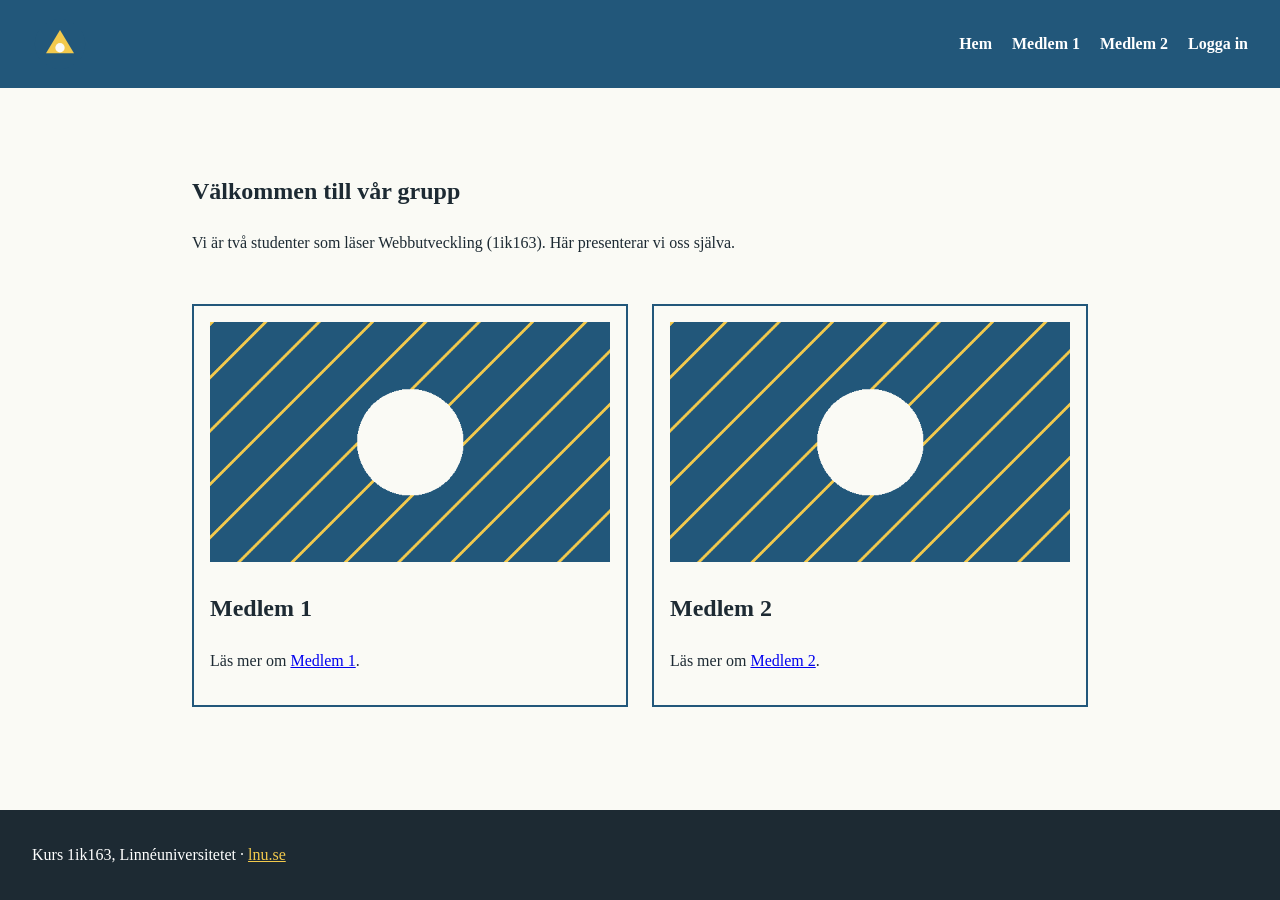
==== efternamn1_efternamn2_assigs/index.html @ d9106d4e "första" ====
<!DOCTYPE html>
<html lang="sv">
<head>
  <meta charset="UTF-8">
  <meta name="viewport" content="width=device-width, initial-scale=1">
  <title>Hem – Vår grupp</title>
  <link rel="stylesheet" href="css/style.css">
</head>
<body>
  <header class="site-header">
    <img src="img/logo.svg" alt="Gruppens logotyp (SVG)" class="logo">
    <nav>
      <a href="index.html">Hem</a>
      <a href="person1.html">Medlem 1</a>
      <a href="person2.html">Medlem 2</a>
      <a href="login.html">Logga in</a>
    </nav>
  </header>
  <main class="content">
    <section class="hero">
      <h1>Välkommen till vår grupp</h1>
      <p>Vi är två studenter som läser Webbutveckling (1ik163). Här presenterar vi oss själva.</p>
    </section>
    <section class="cards">
      <article><img src="img/photo.png" alt="Gruppbild (PNG)"><h2>Medlem 1</h2><p>Läs mer om <a href="person1.html">Medlem 1</a>.</p></article>
      <article><img src="img/photo.png" alt="Gruppbild (PNG)"><h2>Medlem 2</h2><p>Läs mer om <a href="person2.html">Medlem 2</a>.</p></article>
    </section>
  </main>
  <footer class="site-footer">
    <p>Kurs 1ik163, Linnéuniversitetet · <a href="https://lnu.se" target="_blank" rel="noopener">lnu.se</a></p>
  </footer>
  
</body>
</html>
---- efternamn1_efternamn2_assigs/css/style.css ----
:root{--blue:#22577a;--gold:#f2c94c;--bg:#fafaf5;--text:#1d2a33;}
*{box-sizing:border-box}
body{margin:0;font-family:Georgia,serif;line-height:1.6;color:var(--text);background:var(--bg);display:flex;flex-direction:column;min-height:100vh}
.site-header{display:flex;align-items:center;justify-content:space-between;flex-wrap:wrap;gap:1rem;padding:1rem 2rem;background:var(--blue)}
.logo{width:56px;height:56px}
nav{display:flex;gap:1.25rem;flex-wrap:wrap}
nav a{color:#fff;text-decoration:none;font-weight:bold}
nav a:hover,nav a:focus{color:var(--gold);text-decoration:underline}
.content{flex:1;width:100%;max-width:960px;margin:0 auto;padding:2rem}
.hero{padding:2rem 0}
.cards{display:grid;grid-template-columns:repeat(auto-fit,minmax(260px,1fr));gap:1.5rem}
.cards article{padding:1rem;border:2px solid var(--blue)}
img{max-width:100%;height:auto}
.portrait{max-width:320px;display:block;margin:1rem 0}
.table-wrap{overflow-x:auto}
table{border-collapse:collapse;width:100%}
th,td{border:1px solid var(--blue);padding:.5rem .75rem;text-align:left}
th{background:var(--blue);color:#fff}
.login{display:grid;gap:.5rem;max-width:380px}
.login input{padding:.5rem;font-size:1rem}
.login button{padding:.6rem;font-size:1rem;background:var(--blue);color:#fff;border:0;cursor:pointer}
.login button:focus,.login input:focus,a:focus{outline:3px solid var(--gold)}
#message.ok{color:#1b7f3b}
#message.error{color:#b3261e}
.site-footer{padding:1rem 2rem;background:var(--text);color:#fff}
.site-footer a{color:var(--gold)}
@media (max-width:600px){
  .site-header{flex-direction:column;align-items:flex-start;padding:1rem}
  .content{padding:1rem}
}
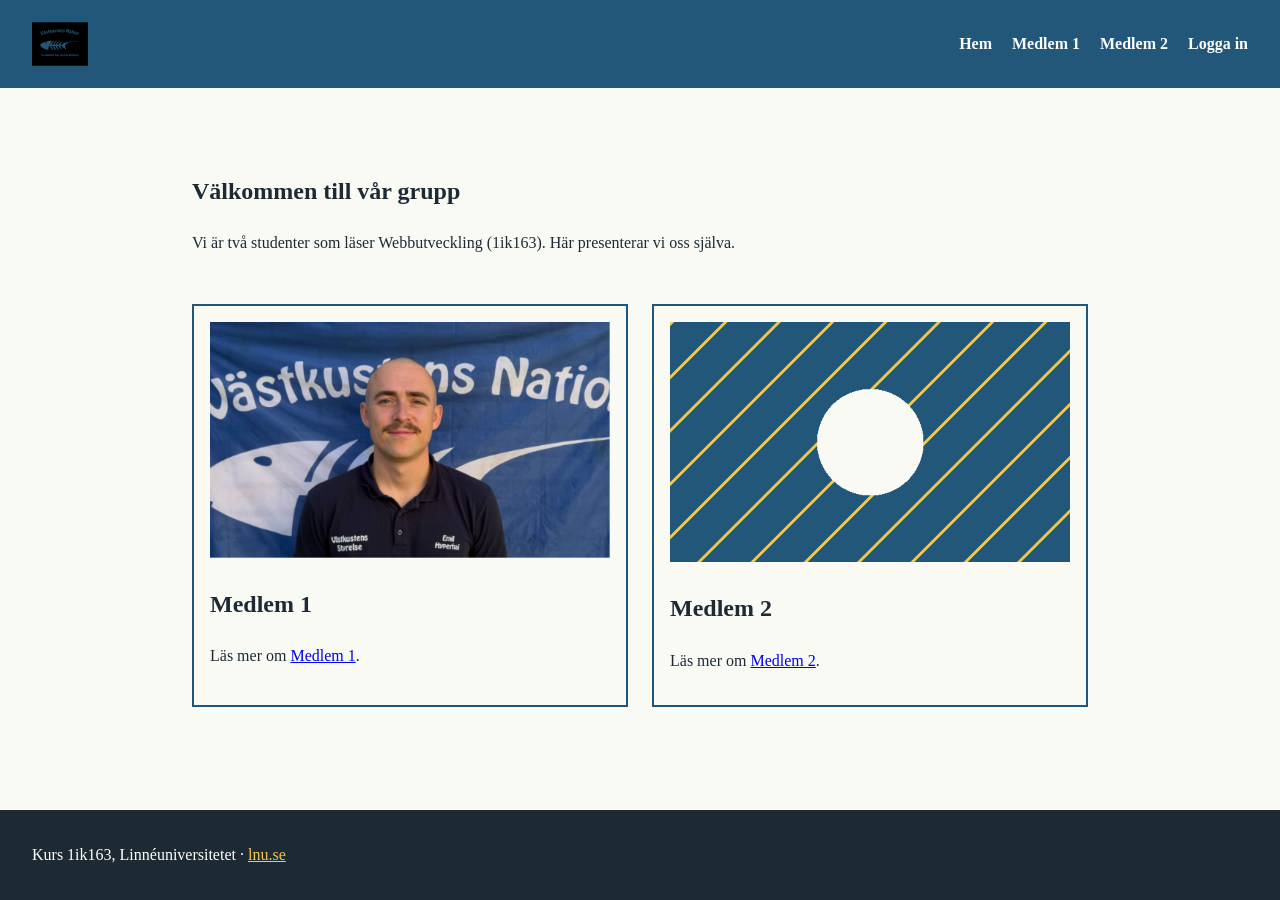
==== commit dbb17767: "lade till bilder" ====
--- a/efternamn1_efternamn2_assigs/index.html
+++ b/efternamn1_efternamn2_assigs/index.html
@@ -8,7 +8,7 @@
 </head>
 <body>
   <header class="site-header">
-    <img src="img/logo.svg" alt="Gruppens logotyp (SVG)" class="logo">
+    <img src="img/images.svg" alt="Gruppens logotyp (SVG)" class="logo">
     <nav>
       <a href="index.html">Hem</a>
       <a href="person1.html">Medlem 1</a>
@@ -22,7 +22,7 @@
       <p>Vi är två studenter som läser Webbutveckling (1ik163). Här presenterar vi oss själva.</p>
     </section>
     <section class="cards">
-      <article><img src="img/photo.png" alt="Gruppbild (PNG)"><h2>Medlem 1</h2><p>Läs mer om <a href="person1.html">Medlem 1</a>.</p></article>
+      <article><img src="img/person1.png" alt="Gruppbild (PNG)"><h2>Medlem 1</h2><p>Läs mer om <a href="person1.html">Medlem 1</a>.</p></article>
       <article><img src="img/photo.png" alt="Gruppbild (PNG)"><h2>Medlem 2</h2><p>Läs mer om <a href="person2.html">Medlem 2</a>.</p></article>
     </section>
   </main>
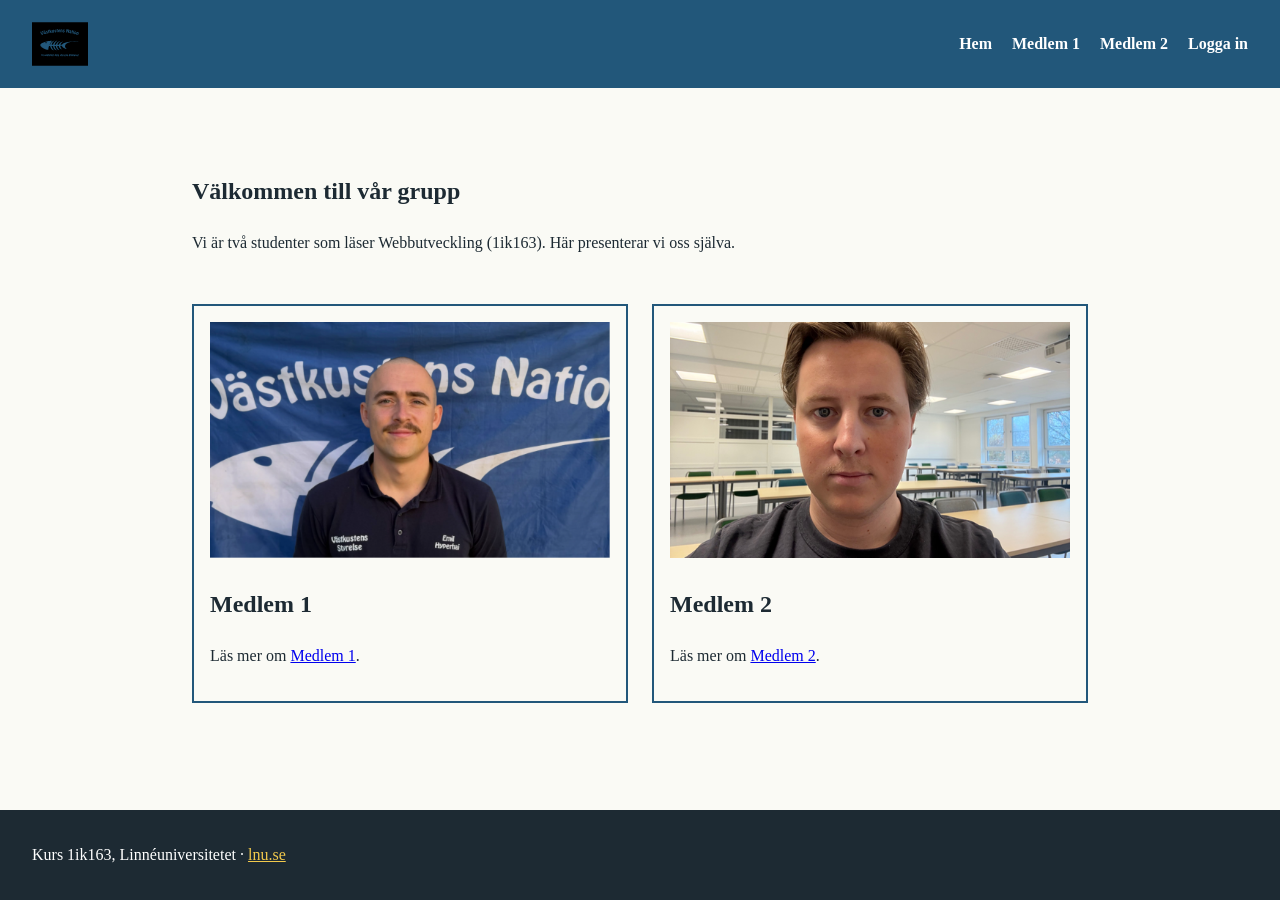
==== commit 124878e5: "person2 profilbild" ====
--- a/efternamn1_efternamn2_assigs/index.html
+++ b/efternamn1_efternamn2_assigs/index.html
@@ -23,7 +23,7 @@
     </section>
     <section class="cards">
       <article><img src="img/person1.png" alt="Gruppbild (PNG)"><h2>Medlem 1</h2><p>Läs mer om <a href="person1.html">Medlem 1</a>.</p></article>
-      <article><img src="img/photo.png" alt="Gruppbild (PNG)"><h2>Medlem 2</h2><p>Läs mer om <a href="person2.html">Medlem 2</a>.</p></article>
+      <article><img src="img/person2.png" alt="Gruppbild (PNG)"><h2>Medlem 2</h2><p>Läs mer om <a href="person2.html">Medlem 2</a>.</p></article>
     </section>
   </main>
   <footer class="site-footer">
